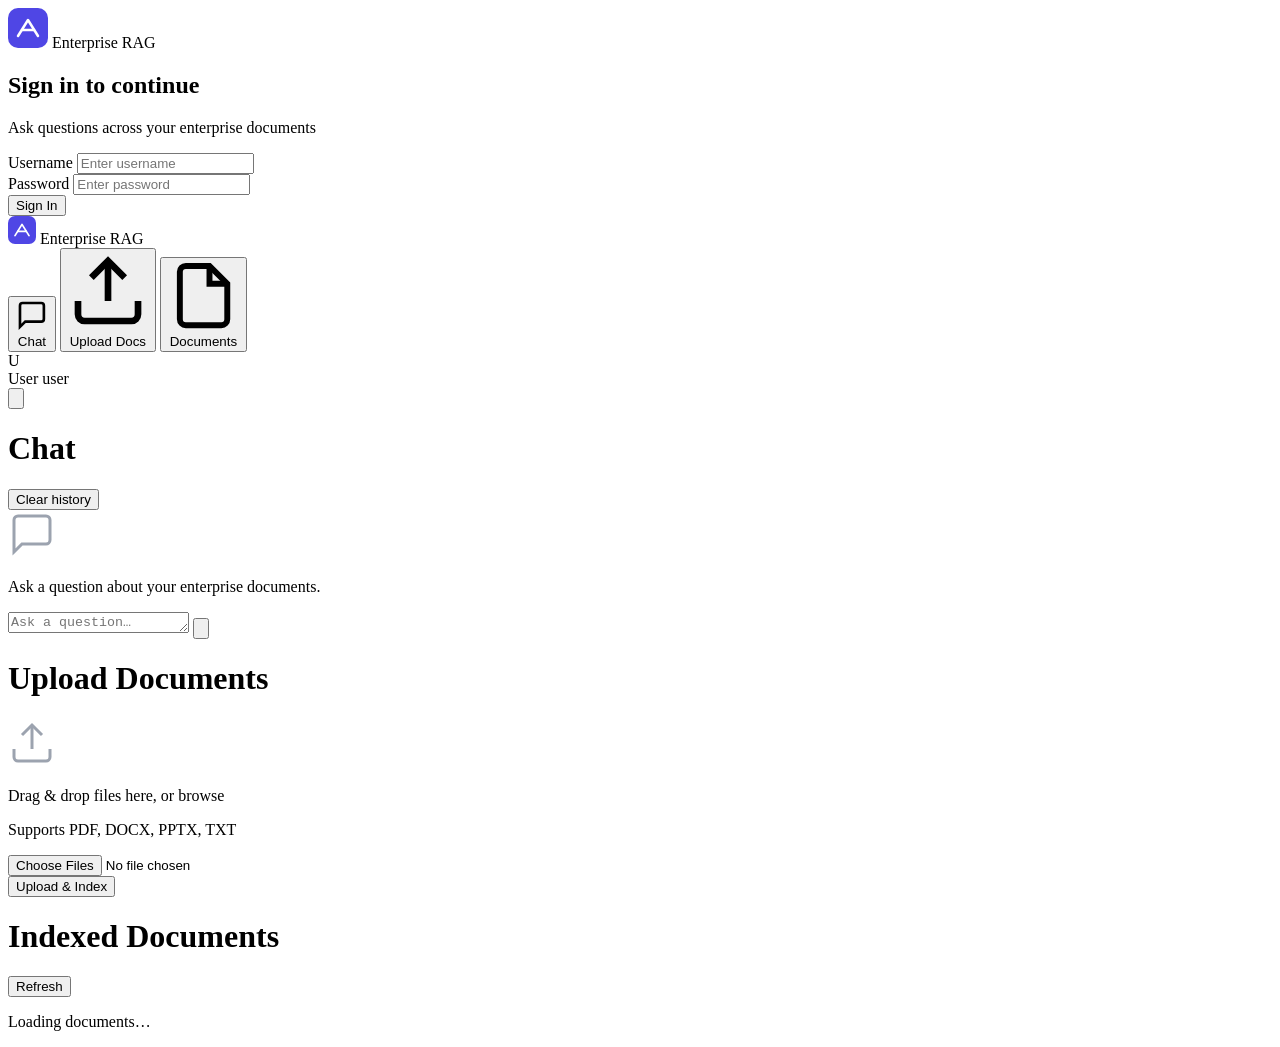
==== app/static/index.html @ 84f641fa "demo app ready" ====
<!DOCTYPE html>
<html lang="en">
<head>
  <meta charset="UTF-8" />
  <meta name="viewport" content="width=device-width, initial-scale=1.0" />
  <title>Enterprise RAG</title>
  <link rel="stylesheet" href="/static/style.css" />
</head>
<body>

  <!-- ── LOGIN SCREEN ─────────────────────────────────────── -->
  <div id="login-screen" class="screen">
    <div class="login-card">
      <div class="login-logo">
        <svg width="40" height="40" viewBox="0 0 40 40" fill="none">
          <rect width="40" height="40" rx="10" fill="#4F46E5"/>
          <path d="M10 28 L20 12 L30 28" stroke="white" stroke-width="2.5" stroke-linecap="round" stroke-linejoin="round" fill="none"/>
          <path d="M14 22 H26" stroke="white" stroke-width="2.5" stroke-linecap="round"/>
        </svg>
        <span>Enterprise RAG</span>
      </div>
      <h2>Sign in to continue</h2>
      <p class="login-sub">Ask questions across your enterprise documents</p>

      <div id="login-error" class="alert alert-error hidden"></div>

      <div class="form-group">
        <label for="username">Username</label>
        <input id="username" type="text" placeholder="Enter username" autocomplete="username" />
      </div>
      <div class="form-group">
        <label for="password">Password</label>
        <input id="password" type="password" placeholder="Enter password" autocomplete="current-password" />
      </div>
      <button id="login-btn" class="btn btn-primary btn-full">
        <span id="login-btn-text">Sign In</span>
        <span id="login-spinner" class="spinner hidden"></span>
      </button>
    </div>
  </div>

  <!-- ── MAIN APP ──────────────────────────────────────────── -->
  <div id="app-screen" class="screen hidden">

    <!-- Sidebar -->
    <aside id="sidebar">
      <div class="sidebar-header">
        <svg width="28" height="28" viewBox="0 0 40 40" fill="none">
          <rect width="40" height="40" rx="10" fill="#4F46E5"/>
          <path d="M10 28 L20 12 L30 28" stroke="white" stroke-width="2.5" stroke-linecap="round" stroke-linejoin="round" fill="none"/>
          <path d="M14 22 H26" stroke="white" stroke-width="2.5" stroke-linecap="round"/>
        </svg>
        <span class="sidebar-title">Enterprise RAG</span>
      </div>

      <nav class="sidebar-nav">
        <button class="nav-item active" data-tab="chat">
          <svg viewBox="0 0 24 24" fill="none" stroke="currentColor" stroke-width="2"><path d="M21 15a2 2 0 0 1-2 2H7l-4 4V5a2 2 0 0 1 2-2h14a2 2 0 0 1 2 2z"/></svg>
          Chat
        </button>
        <!-- Admin-only tabs — shown/hidden by JS -->
        <button class="nav-item admin-only hidden" data-tab="upload">
          <svg viewBox="0 0 24 24" fill="none" stroke="currentColor" stroke-width="2"><path d="M21 15v4a2 2 0 0 1-2 2H5a2 2 0 0 1-2-2v-4"/><polyline points="17 8 12 3 7 8"/><line x1="12" y1="3" x2="12" y2="15"/></svg>
          Upload Docs
        </button>
        <button class="nav-item admin-only hidden" data-tab="documents">
          <svg viewBox="0 0 24 24" fill="none" stroke="currentColor" stroke-width="2"><path d="M14 2H6a2 2 0 0 0-2 2v16a2 2 0 0 0 2 2h12a2 2 0 0 0 2-2V8z"/><polyline points="14 2 14 8 20 8"/></svg>
          Documents
        </button>
      </nav>

      <div class="sidebar-footer">
        <div class="user-pill">
          <div class="user-avatar" id="user-avatar">U</div>
          <div class="user-info">
            <span id="user-name-display">User</span>
            <span id="user-role-display" class="user-role">user</span>
          </div>
        </div>
        <button id="logout-btn" class="btn-icon" title="Sign out">
          <svg viewBox="0 0 24 24" fill="none" stroke="currentColor" stroke-width="2"><path d="M9 21H5a2 2 0 0 1-2-2V5a2 2 0 0 1 2-2h4"/><polyline points="16 17 21 12 16 7"/><line x1="21" y1="12" x2="9" y2="12"/></svg>
        </button>
      </div>
    </aside>

    <!-- Main content -->
    <main id="main-content">

      <!-- ── CHAT TAB ──────────────────────────────────────── -->
      <div id="tab-chat" class="tab-panel active">
        <div class="panel-header">
          <h1>Chat</h1>
          <button id="clear-chat-btn" class="btn btn-ghost btn-sm">Clear history</button>
        </div>

        <div id="chat-messages" class="messages-container">
          <div class="welcome-state">
            <svg width="48" height="48" viewBox="0 0 24 24" fill="none" stroke="#9CA3AF" stroke-width="1.5"><path d="M21 15a2 2 0 0 1-2 2H7l-4 4V5a2 2 0 0 1 2-2h14a2 2 0 0 1 2 2z"/></svg>
            <p>Ask a question about your enterprise documents.</p>
          </div>
        </div>

        <div class="chat-input-bar">
          <textarea id="chat-input" placeholder="Ask a question…" rows="1"></textarea>
          <button id="chat-send-btn" class="btn btn-primary btn-icon-only" title="Send">
            <svg viewBox="0 0 24 24" fill="none" stroke="currentColor" stroke-width="2"><line x1="22" y1="2" x2="11" y2="13"/><polygon points="22 2 15 22 11 13 2 9 22 2"/></svg>
          </button>
        </div>
      </div>

      <!-- ── UPLOAD TAB (admin only) ──────────────────────── -->
      <div id="tab-upload" class="tab-panel hidden">
        <div class="panel-header">
          <h1>Upload Documents</h1>
        </div>

        <div class="upload-area" id="upload-drop-zone">
          <svg width="48" height="48" viewBox="0 0 24 24" fill="none" stroke="#9CA3AF" stroke-width="1.5"><path d="M21 15v4a2 2 0 0 1-2 2H5a2 2 0 0 1-2-2v-4"/><polyline points="17 8 12 3 7 8"/><line x1="12" y1="3" x2="12" y2="15"/></svg>
          <p class="upload-label">Drag &amp; drop files here, or <label for="file-input" class="upload-link">browse</label></p>
          <p class="upload-hint">Supports PDF, DOCX, PPTX, TXT</p>
          <input id="file-input" type="file" accept=".pdf,.docx,.pptx,.txt" multiple class="hidden" />
        </div>

        <div id="upload-queue" class="upload-queue"></div>

        <button id="upload-btn" class="btn btn-primary hidden">
          Upload &amp; Index
        </button>

        <div id="upload-alert" class="alert hidden"></div>
      </div>

      <!-- ── DOCUMENTS TAB (admin only) ───────────────────── -->
      <div id="tab-documents" class="tab-panel hidden">
        <div class="panel-header">
          <h1>Indexed Documents</h1>
          <button id="refresh-docs-btn" class="btn btn-ghost btn-sm">Refresh</button>
        </div>

        <div id="doc-alert" class="alert hidden"></div>
        <div id="doc-list" class="doc-list">
          <div class="empty-state">
            <p>Loading documents…</p>
          </div>
        </div>
      </div>

    </main>
  </div>

  <script src="/static/app.js"></script>
</body>
</html>
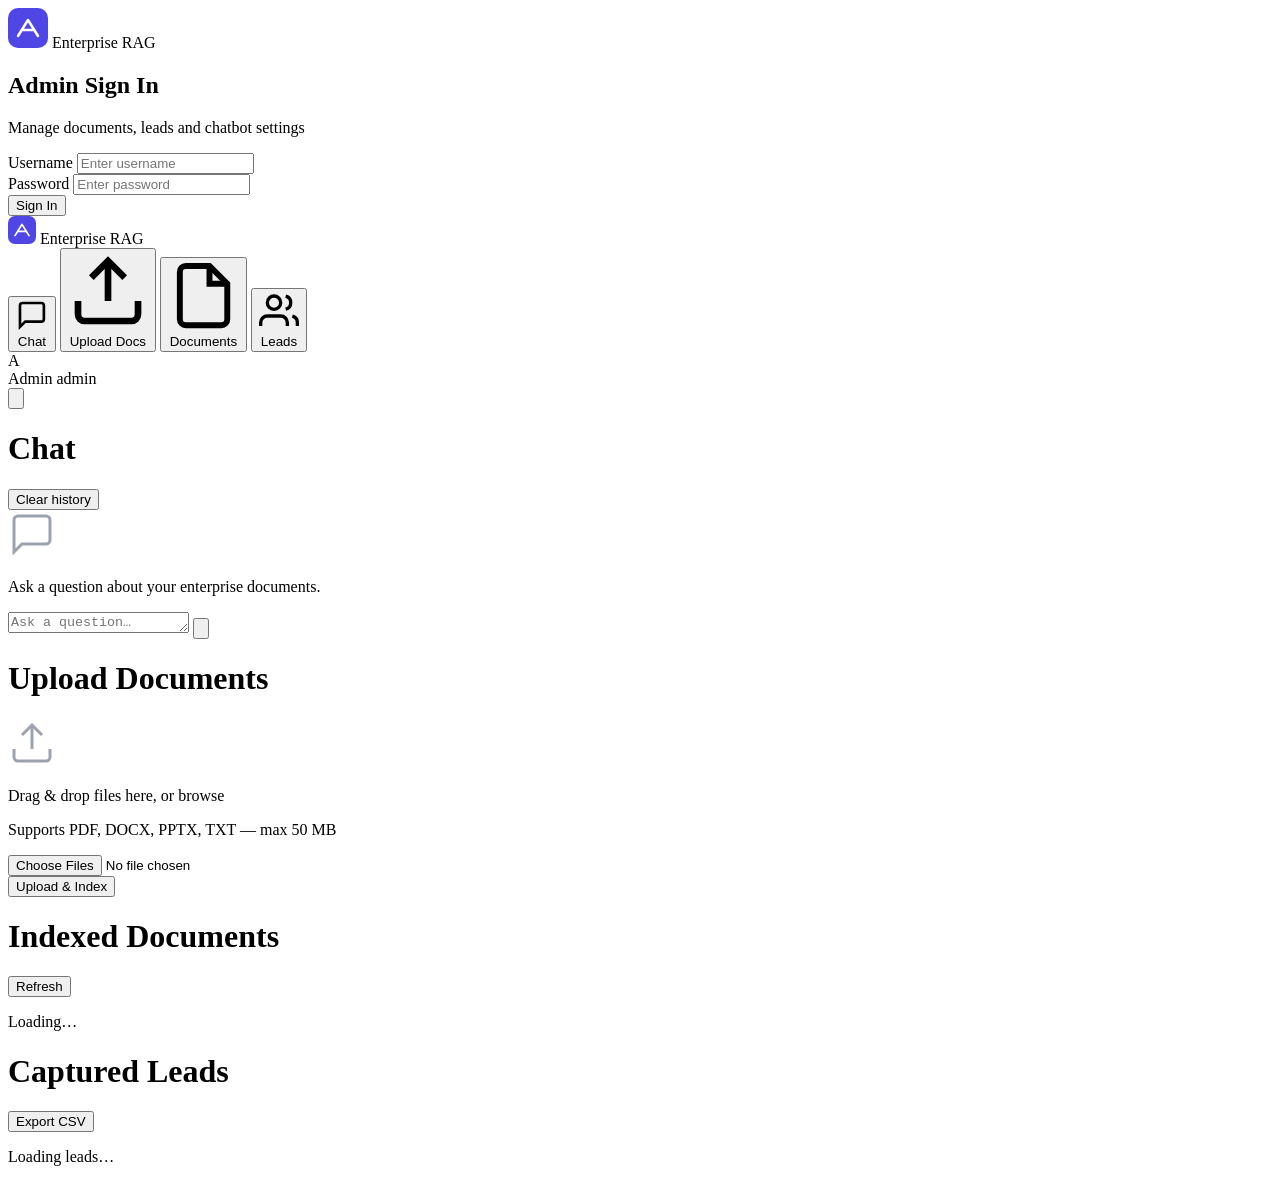
==== commit 5828a485: "production trial 1" ====
--- a/app/static/index.html
+++ b/app/static/index.html
@@ -3,12 +3,12 @@
 <head>
   <meta charset="UTF-8" />
   <meta name="viewport" content="width=device-width, initial-scale=1.0" />
-  <title>Enterprise RAG</title>
+  <title>Enterprise RAG — Admin</title>
   <link rel="stylesheet" href="/static/style.css" />
 </head>
 <body>
 
-  <!-- ── LOGIN SCREEN ─────────────────────────────────────── -->
+  <!-- LOGIN -->
   <div id="login-screen" class="screen">
     <div class="login-card">
       <div class="login-logo">
@@ -19,11 +19,9 @@
         </svg>
         <span>Enterprise RAG</span>
       </div>
-      <h2>Sign in to continue</h2>
-      <p class="login-sub">Ask questions across your enterprise documents</p>
-
+      <h2>Admin Sign In</h2>
+      <p class="login-sub">Manage documents, leads and chatbot settings</p>
       <div id="login-error" class="alert alert-error hidden"></div>
-
       <div class="form-group">
         <label for="username">Username</label>
         <input id="username" type="text" placeholder="Enter username" autocomplete="username" />
@@ -39,10 +37,8 @@
     </div>
   </div>
 
-  <!-- ── MAIN APP ──────────────────────────────────────────── -->
+  <!-- APP -->
   <div id="app-screen" class="screen hidden">
-
-    <!-- Sidebar -->
     <aside id="sidebar">
       <div class="sidebar-header">
         <svg width="28" height="28" viewBox="0 0 40 40" fill="none">
@@ -58,23 +54,26 @@
           <svg viewBox="0 0 24 24" fill="none" stroke="currentColor" stroke-width="2"><path d="M21 15a2 2 0 0 1-2 2H7l-4 4V5a2 2 0 0 1 2-2h14a2 2 0 0 1 2 2z"/></svg>
           Chat
         </button>
-        <!-- Admin-only tabs — shown/hidden by JS -->
-        <button class="nav-item admin-only hidden" data-tab="upload">
+        <button class="nav-item" data-tab="upload">
           <svg viewBox="0 0 24 24" fill="none" stroke="currentColor" stroke-width="2"><path d="M21 15v4a2 2 0 0 1-2 2H5a2 2 0 0 1-2-2v-4"/><polyline points="17 8 12 3 7 8"/><line x1="12" y1="3" x2="12" y2="15"/></svg>
           Upload Docs
         </button>
-        <button class="nav-item admin-only hidden" data-tab="documents">
+        <button class="nav-item" data-tab="documents">
           <svg viewBox="0 0 24 24" fill="none" stroke="currentColor" stroke-width="2"><path d="M14 2H6a2 2 0 0 0-2 2v16a2 2 0 0 0 2 2h12a2 2 0 0 0 2-2V8z"/><polyline points="14 2 14 8 20 8"/></svg>
           Documents
+        </button>
+        <button class="nav-item" data-tab="leads">
+          <svg viewBox="0 0 24 24" fill="none" stroke="currentColor" stroke-width="2"><path d="M17 21v-2a4 4 0 0 0-4-4H5a4 4 0 0 0-4 4v2"/><circle cx="9" cy="7" r="4"/><path d="M23 21v-2a4 4 0 0 0-3-3.87"/><path d="M16 3.13a4 4 0 0 1 0 7.75"/></svg>
+          Leads
         </button>
       </nav>
 
       <div class="sidebar-footer">
         <div class="user-pill">
-          <div class="user-avatar" id="user-avatar">U</div>
+          <div class="user-avatar" id="user-avatar">A</div>
           <div class="user-info">
-            <span id="user-name-display">User</span>
-            <span id="user-role-display" class="user-role">user</span>
+            <span id="user-name-display">Admin</span>
+            <span id="user-role-display" class="user-role">admin</span>
           </div>
         </div>
         <button id="logout-btn" class="btn-icon" title="Sign out">
@@ -83,23 +82,20 @@
       </div>
     </aside>
 
-    <!-- Main content -->
     <main id="main-content">
 
-      <!-- ── CHAT TAB ──────────────────────────────────────── -->
+      <!-- CHAT -->
       <div id="tab-chat" class="tab-panel active">
         <div class="panel-header">
           <h1>Chat</h1>
           <button id="clear-chat-btn" class="btn btn-ghost btn-sm">Clear history</button>
         </div>
-
         <div id="chat-messages" class="messages-container">
           <div class="welcome-state">
             <svg width="48" height="48" viewBox="0 0 24 24" fill="none" stroke="#9CA3AF" stroke-width="1.5"><path d="M21 15a2 2 0 0 1-2 2H7l-4 4V5a2 2 0 0 1 2-2h14a2 2 0 0 1 2 2z"/></svg>
             <p>Ask a question about your enterprise documents.</p>
           </div>
         </div>
-
         <div class="chat-input-bar">
           <textarea id="chat-input" placeholder="Ask a question…" rows="1"></textarea>
           <button id="chat-send-btn" class="btn btn-primary btn-icon-only" title="Send">
@@ -108,40 +104,39 @@
         </div>
       </div>
 
-      <!-- ── UPLOAD TAB (admin only) ──────────────────────── -->
+      <!-- UPLOAD -->
       <div id="tab-upload" class="tab-panel hidden">
-        <div class="panel-header">
-          <h1>Upload Documents</h1>
-        </div>
-
+        <div class="panel-header"><h1>Upload Documents</h1></div>
         <div class="upload-area" id="upload-drop-zone">
           <svg width="48" height="48" viewBox="0 0 24 24" fill="none" stroke="#9CA3AF" stroke-width="1.5"><path d="M21 15v4a2 2 0 0 1-2 2H5a2 2 0 0 1-2-2v-4"/><polyline points="17 8 12 3 7 8"/><line x1="12" y1="3" x2="12" y2="15"/></svg>
           <p class="upload-label">Drag &amp; drop files here, or <label for="file-input" class="upload-link">browse</label></p>
-          <p class="upload-hint">Supports PDF, DOCX, PPTX, TXT</p>
+          <p class="upload-hint">Supports PDF, DOCX, PPTX, TXT — max 50 MB</p>
           <input id="file-input" type="file" accept=".pdf,.docx,.pptx,.txt" multiple class="hidden" />
         </div>
-
         <div id="upload-queue" class="upload-queue"></div>
-
-        <button id="upload-btn" class="btn btn-primary hidden">
-          Upload &amp; Index
-        </button>
-
+        <button id="upload-btn" class="btn btn-primary hidden">Upload &amp; Index</button>
         <div id="upload-alert" class="alert hidden"></div>
       </div>
 
-      <!-- ── DOCUMENTS TAB (admin only) ───────────────────── -->
+      <!-- DOCUMENTS -->
       <div id="tab-documents" class="tab-panel hidden">
         <div class="panel-header">
           <h1>Indexed Documents</h1>
           <button id="refresh-docs-btn" class="btn btn-ghost btn-sm">Refresh</button>
         </div>
+        <div id="doc-alert" class="alert hidden"></div>
+        <div id="doc-list" class="doc-list"><div class="empty-state"><p>Loading…</p></div></div>
+      </div>
 
-        <div id="doc-alert" class="alert hidden"></div>
-        <div id="doc-list" class="doc-list">
-          <div class="empty-state">
-            <p>Loading documents…</p>
-          </div>
+      <!-- LEADS -->
+      <div id="tab-leads" class="tab-panel hidden">
+        <div class="panel-header">
+          <h1>Captured Leads</h1>
+          <button id="export-leads-btn" class="btn btn-ghost btn-sm">Export CSV</button>
+        </div>
+        <div id="leads-alert" class="alert hidden"></div>
+        <div id="leads-wrap" class="leads-wrap">
+          <div class="empty-state"><p>Loading leads…</p></div>
         </div>
       </div>
 
@@ -150,4 +145,4 @@
 
   <script src="/static/app.js"></script>
 </body>
-</html>
+</html>
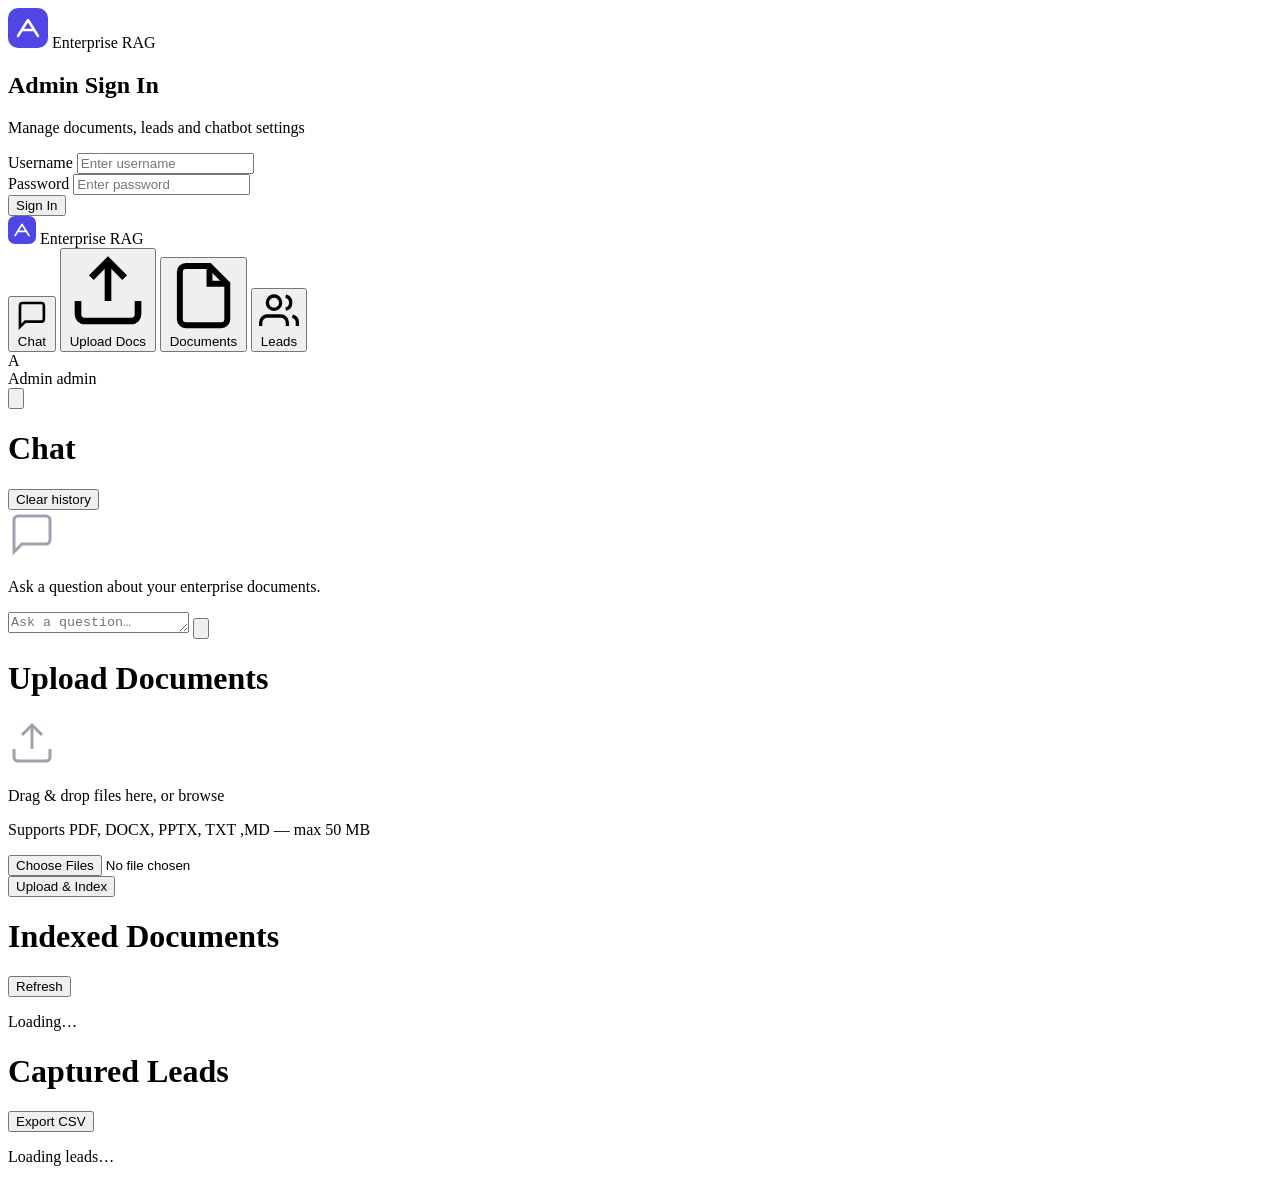
==== commit 24434ff7: "add md to supported files" ====
--- a/app/static/index.html
+++ b/app/static/index.html
@@ -110,8 +110,8 @@
         <div class="upload-area" id="upload-drop-zone">
           <svg width="48" height="48" viewBox="0 0 24 24" fill="none" stroke="#9CA3AF" stroke-width="1.5"><path d="M21 15v4a2 2 0 0 1-2 2H5a2 2 0 0 1-2-2v-4"/><polyline points="17 8 12 3 7 8"/><line x1="12" y1="3" x2="12" y2="15"/></svg>
           <p class="upload-label">Drag &amp; drop files here, or <label for="file-input" class="upload-link">browse</label></p>
-          <p class="upload-hint">Supports PDF, DOCX, PPTX, TXT — max 50 MB</p>
-          <input id="file-input" type="file" accept=".pdf,.docx,.pptx,.txt" multiple class="hidden" />
+          <p class="upload-hint">Supports PDF, DOCX, PPTX, TXT ,MD — max 50 MB</p>
+          <input id="file-input" type="file" accept=".pdf,.docx,.pptx,.txt,.md" multiple class="hidden" />
         </div>
         <div id="upload-queue" class="upload-queue"></div>
         <button id="upload-btn" class="btn btn-primary hidden">Upload &amp; Index</button>
@@ -145,4 +145,4 @@
 
   <script src="/static/app.js"></script>
 </body>
-</html>+</html>
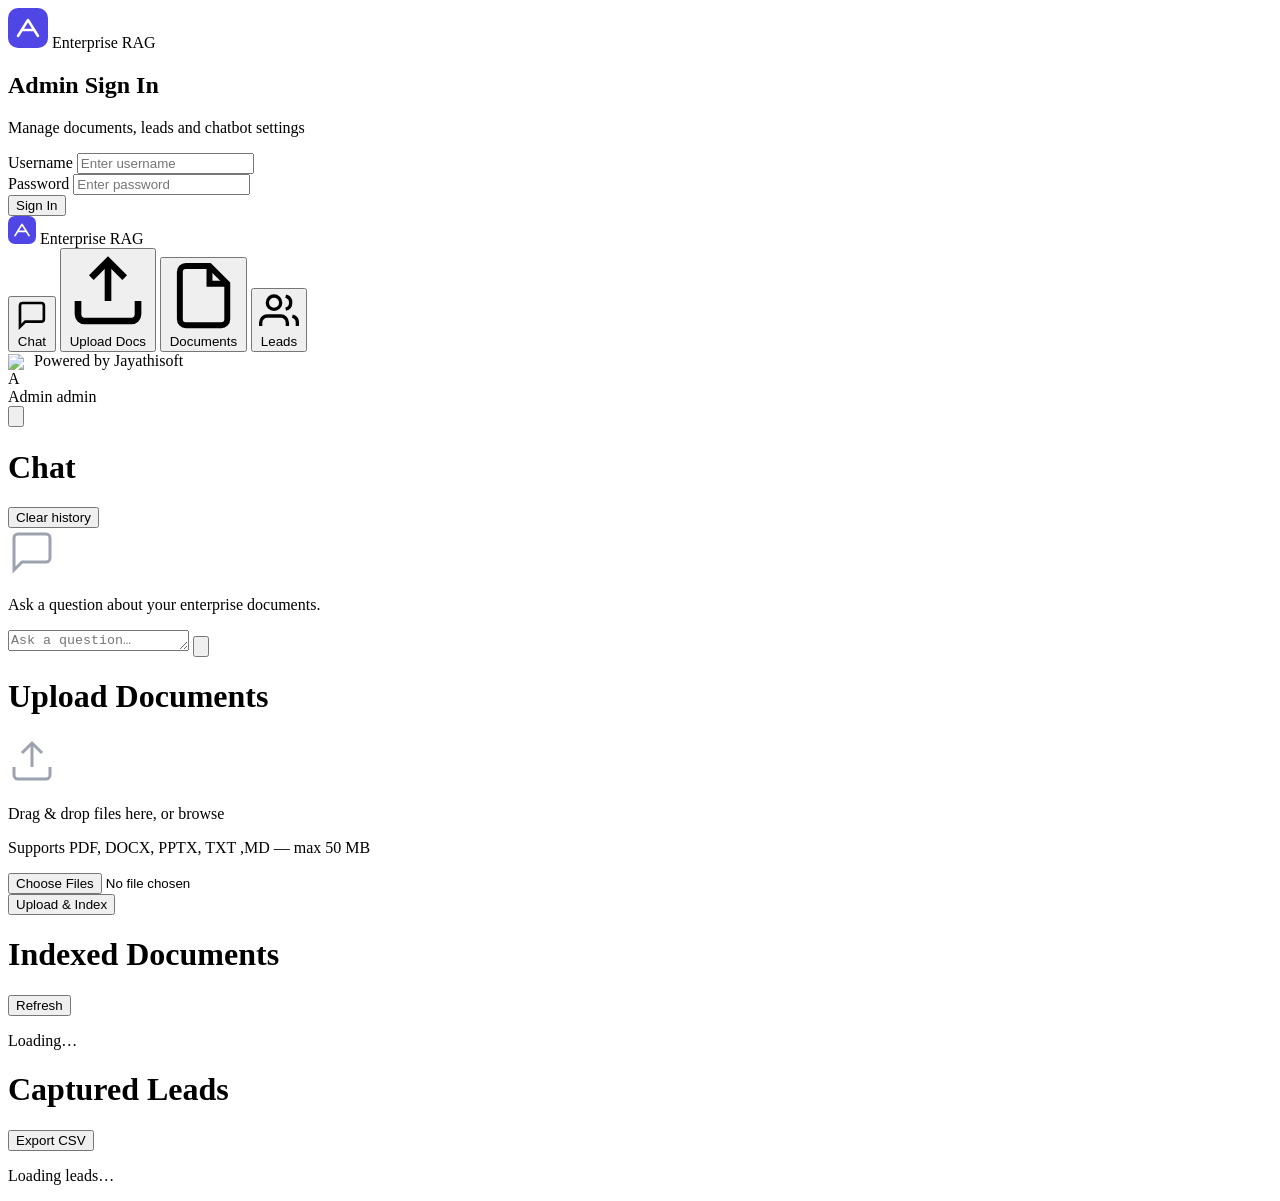
==== commit 01976984: "update" ====
--- a/app/static/index.html
+++ b/app/static/index.html
@@ -69,6 +69,11 @@
       </nav>
 
       <div class="sidebar-footer">
+        <div class="jayathisoft-watermark">
+          <img src="/static/jayathisoft-logo-transparent.png" 
+              style="height:16px; vertical-align:middle; margin-right:6px; opacity:0.8;" />
+          <span>Powered by Jayathisoft</span>
+        </div>
         <div class="user-pill">
           <div class="user-avatar" id="user-avatar">A</div>
           <div class="user-info">
